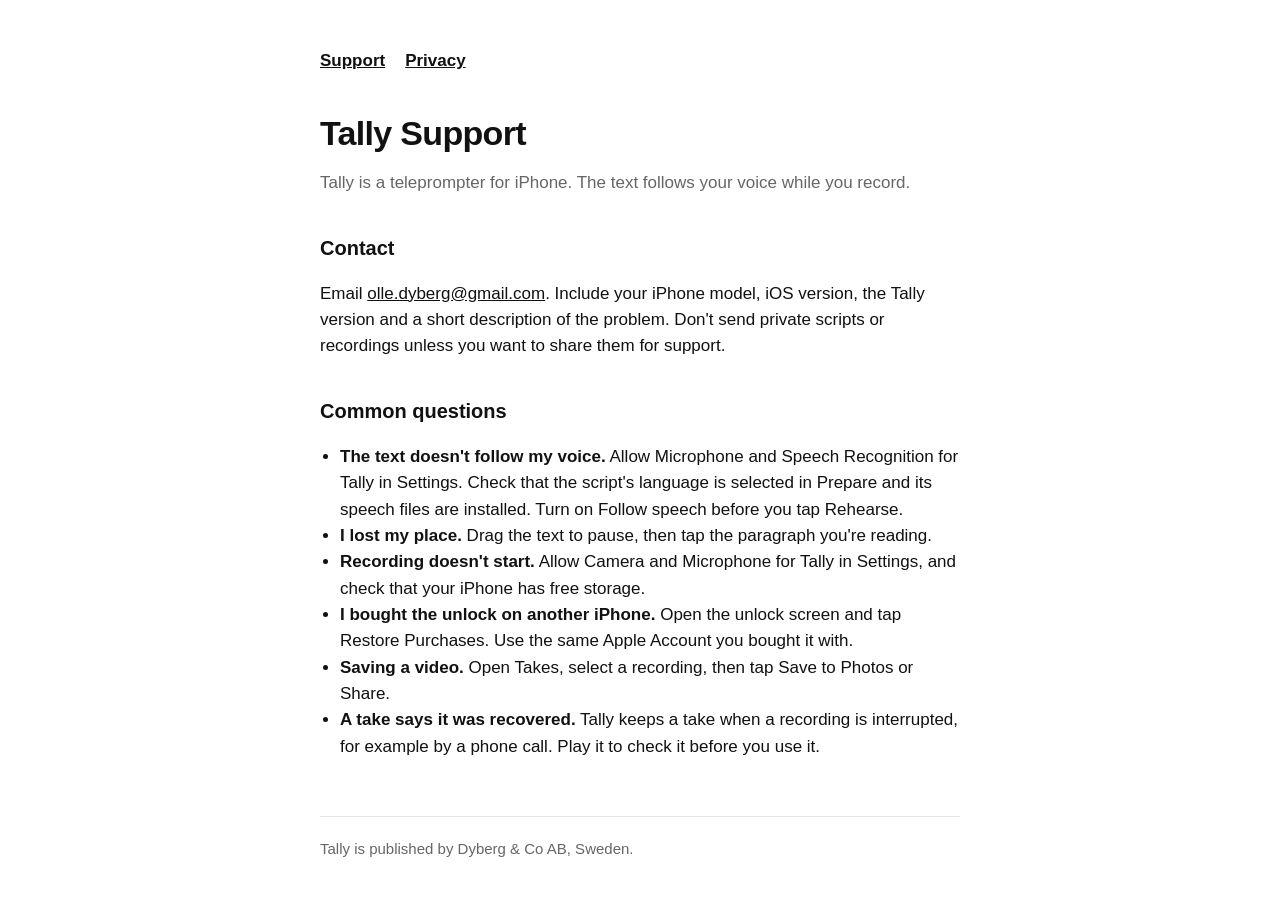
==== index.html @ 757ba978 "Tally support and privacy pages" ====
<!doctype html>
<html lang="en">
<head>
<meta charset="utf-8">
<meta name="viewport" content="width=device-width, initial-scale=1">
<title>Tally Support</title>
<meta name="description" content="Help and contact for Tally, the voice teleprompter for iPhone.">
<link rel="stylesheet" href="style.css">
</head>
<body>
<main>
<nav><a href="./">Support</a><a href="privacy.html">Privacy</a></nav>
<h1>Tally Support</h1>
<p class="lede">Tally is a teleprompter for iPhone. The text follows your voice while you record.</p>

<h2>Contact</h2>
<p>Email <a href="mailto:olle.dyberg@gmail.com?subject=Tally%20support">olle.dyberg@gmail.com</a>. Include your iPhone model, iOS version, the Tally version and a short description of the problem. Don't send private scripts or recordings unless you want to share them for support.</p>

<h2>Common questions</h2>
<ul>
<li><strong>The text doesn't follow my voice.</strong> Allow Microphone and Speech Recognition for Tally in Settings. Check that the script's language is selected in Prepare and its speech files are installed. Turn on Follow speech before you tap Rehearse.</li>
<li><strong>I lost my place.</strong> Drag the text to pause, then tap the paragraph you're reading.</li>
<li><strong>Recording doesn't start.</strong> Allow Camera and Microphone for Tally in Settings, and check that your iPhone has free storage.</li>
<li><strong>I bought the unlock on another iPhone.</strong> Open the unlock screen and tap Restore Purchases. Use the same Apple Account you bought it with.</li>
<li><strong>Saving a video.</strong> Open Takes, select a recording, then tap Save to Photos or Share.</li>
<li><strong>A take says it was recovered.</strong> Tally keeps a take when a recording is interrupted, for example by a phone call. Play it to check it before you use it.</li>
</ul>

<footer>Tally is published by Dyberg &amp; Co AB, Sweden.</footer>
</main>
</body>
</html>
---- style.css ----
:root { color-scheme: light dark; --bg: #fff; --fg: #111; --muted: #666; --line: #e5e5e5; }
@media (prefers-color-scheme: dark) { :root { --bg: #000; --fg: #f2f2f2; --muted: #9a9a9a; --line: #2a2a2a; } }
* { box-sizing: border-box; }
body { margin: 0; background: var(--bg); color: var(--fg); font: 17px/1.55 -apple-system, BlinkMacSystemFont, "SF Pro Text", "Helvetica Neue", Arial, sans-serif; }
main { max-width: 680px; margin: 0 auto; padding: 48px 20px 64px; }
h1 { font-size: 34px; line-height: 1.15; margin: 0 0 8px; letter-spacing: -0.02em; }
h2 { font-size: 20px; margin: 36px 0 8px; }
p, li { color: var(--fg); }
.lede, .meta { color: var(--muted); }
nav { display: flex; gap: 20px; margin-bottom: 40px; font-weight: 600; }
a { color: inherit; }
ul { padding-left: 20px; }
footer { margin-top: 56px; padding-top: 20px; border-top: 1px solid var(--line); color: var(--muted); font-size: 15px; }
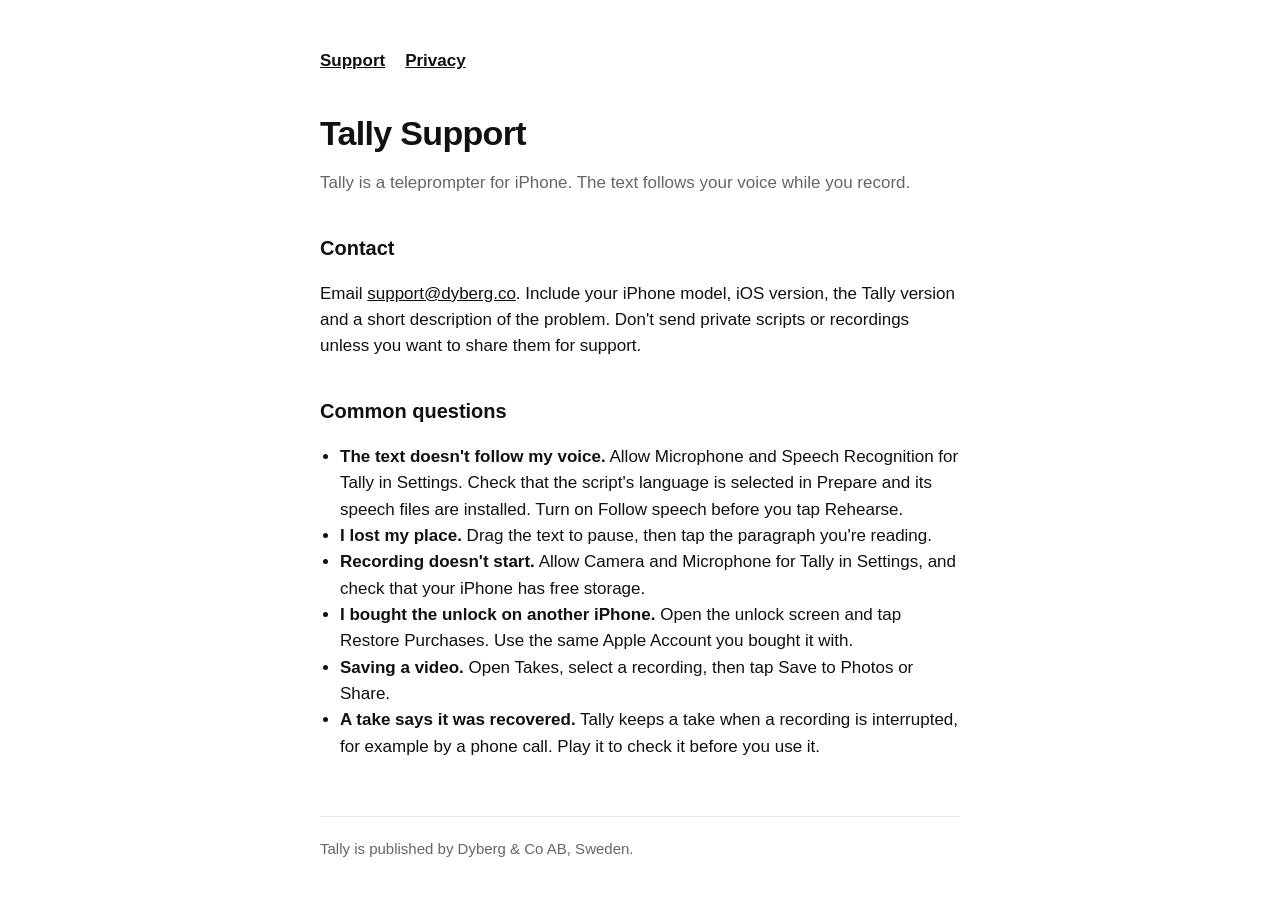
==== commit f4a1c94c: "Use support@dyberg.co as the support and privacy contact" ====
--- a/index.html
+++ b/index.html
@@ -14,7 +14,7 @@
 <p class="lede">Tally is a teleprompter for iPhone. The text follows your voice while you record.</p>
 
 <h2>Contact</h2>
-<p>Email <a href="mailto:olle.dyberg@gmail.com?subject=Tally%20support">olle.dyberg@gmail.com</a>. Include your iPhone model, iOS version, the Tally version and a short description of the problem. Don't send private scripts or recordings unless you want to share them for support.</p>
+<p>Email <a href="mailto:support@dyberg.co?subject=Tally%20support">support@dyberg.co</a>. Include your iPhone model, iOS version, the Tally version and a short description of the problem. Don't send private scripts or recordings unless you want to share them for support.</p>
 
 <h2>Common questions</h2>
 <ul>
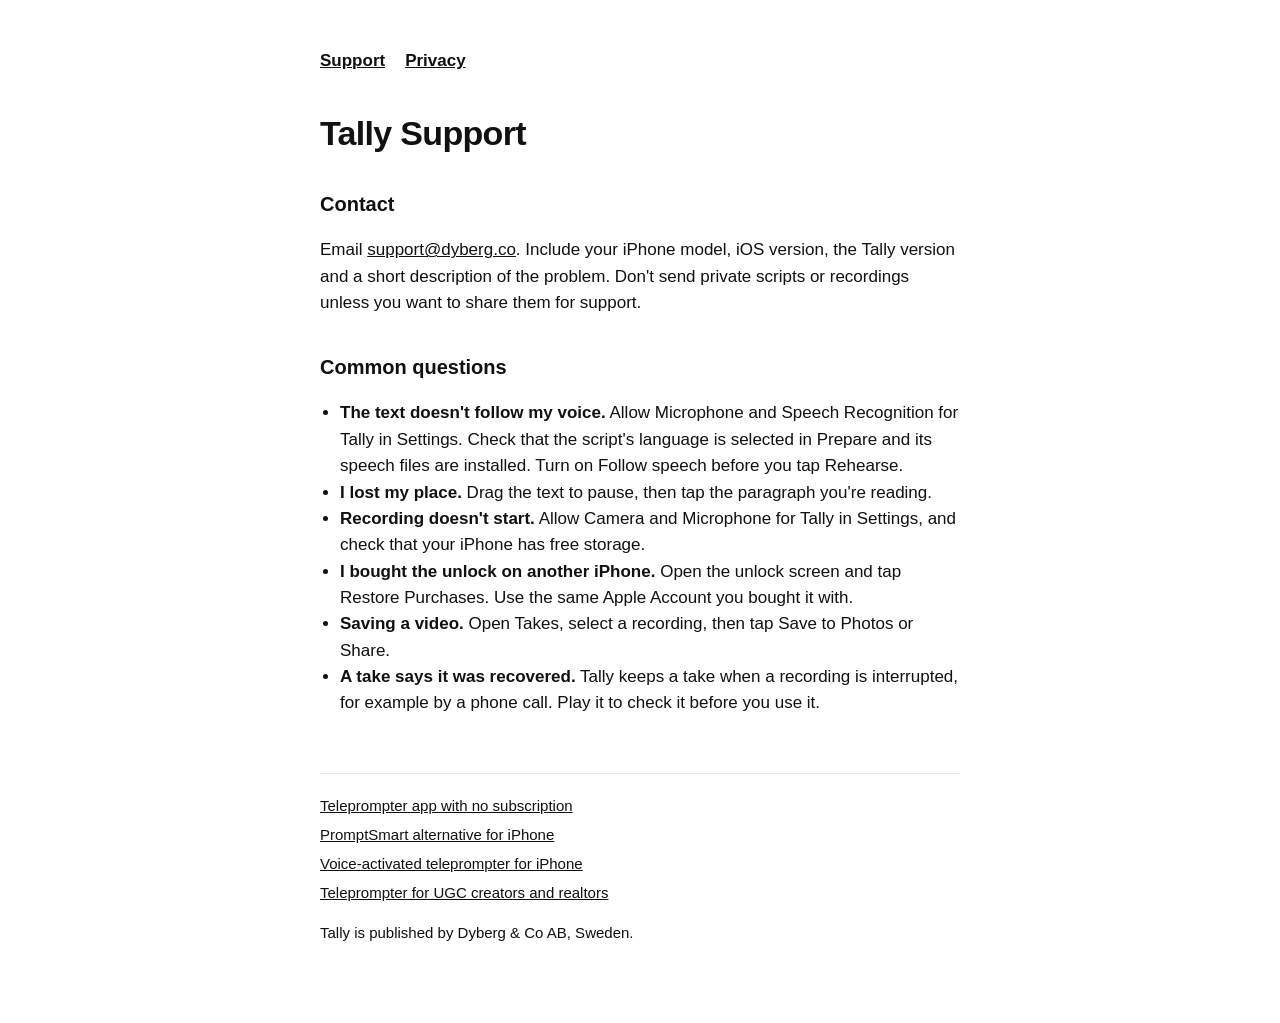
==== commit e3e7abd6: "Add four guide pages and a sitemap, and trim helper text" ====
--- a/index.html
+++ b/index.html
@@ -11,8 +11,6 @@
 <main>
 <nav><a href="./">Support</a><a href="privacy.html">Privacy</a></nav>
 <h1>Tally Support</h1>
-<p class="lede">Tally is a teleprompter for iPhone. The text follows your voice while you record.</p>
-
 <h2>Contact</h2>
 <p>Email <a href="mailto:support@dyberg.co?subject=Tally%20support">support@dyberg.co</a>. Include your iPhone model, iOS version, the Tally version and a short description of the problem. Don't send private scripts or recordings unless you want to share them for support.</p>
 
@@ -26,7 +24,15 @@
 <li><strong>A take says it was recovered.</strong> Tally keeps a take when a recording is interrupted, for example by a phone call. Play it to check it before you use it.</li>
 </ul>
 
-<footer>Tally is published by Dyberg &amp; Co AB, Sweden.</footer>
+<footer>
+<ul>
+<li><a href="teleprompter-app-no-subscription.html">Teleprompter app with no subscription</a></li>
+<li><a href="promptsmart-alternative.html">PromptSmart alternative for iPhone</a></li>
+<li><a href="voice-activated-teleprompter-iphone.html">Voice-activated teleprompter for iPhone</a></li>
+<li><a href="teleprompter-for-ugc-creators-and-realtors.html">Teleprompter for UGC creators and realtors</a></li>
+</ul>
+<p>Tally is published by Dyberg &amp; Co AB, Sweden.</p>
+</footer>
 </main>
 </body>
 </html>
--- a/style.css
+++ b/style.css
@@ -11,3 +11,18 @@
 a { color: inherit; }
 ul { padding-left: 20px; }
 footer { margin-top: 56px; padding-top: 20px; border-top: 1px solid var(--line); color: var(--muted); font-size: 15px; }
+h3 { font-size: 17px; margin: 22px 0 4px; }
+ol { padding-left: 22px; }
+.cta { display: inline-block; padding: 12px 20px; border-radius: 12px; background: var(--fg); color: var(--bg); font-weight: 600; text-decoration: none; }
+.note { color: var(--muted); font-size: 15px; }
+table { border-collapse: collapse; width: 100%; font-size: 15px; }
+th, td { text-align: left; vertical-align: top; padding: 10px 8px; border-bottom: 1px solid var(--line); }
+footer ul { list-style: none; margin: 0 0 16px; padding: 0; }
+footer li { margin: 0 0 6px; }
+@media (max-width: 640px) {
+  table, thead, tbody, tr, th, td { display: block; }
+  thead { position: absolute; left: -9999px; }
+  tr { padding: 10px 0; border-bottom: 1px solid var(--line); }
+  td { border: 0; padding: 4px 0; }
+  td::before { content: attr(data-label); display: block; color: var(--muted); font-size: 13px; }
+}
